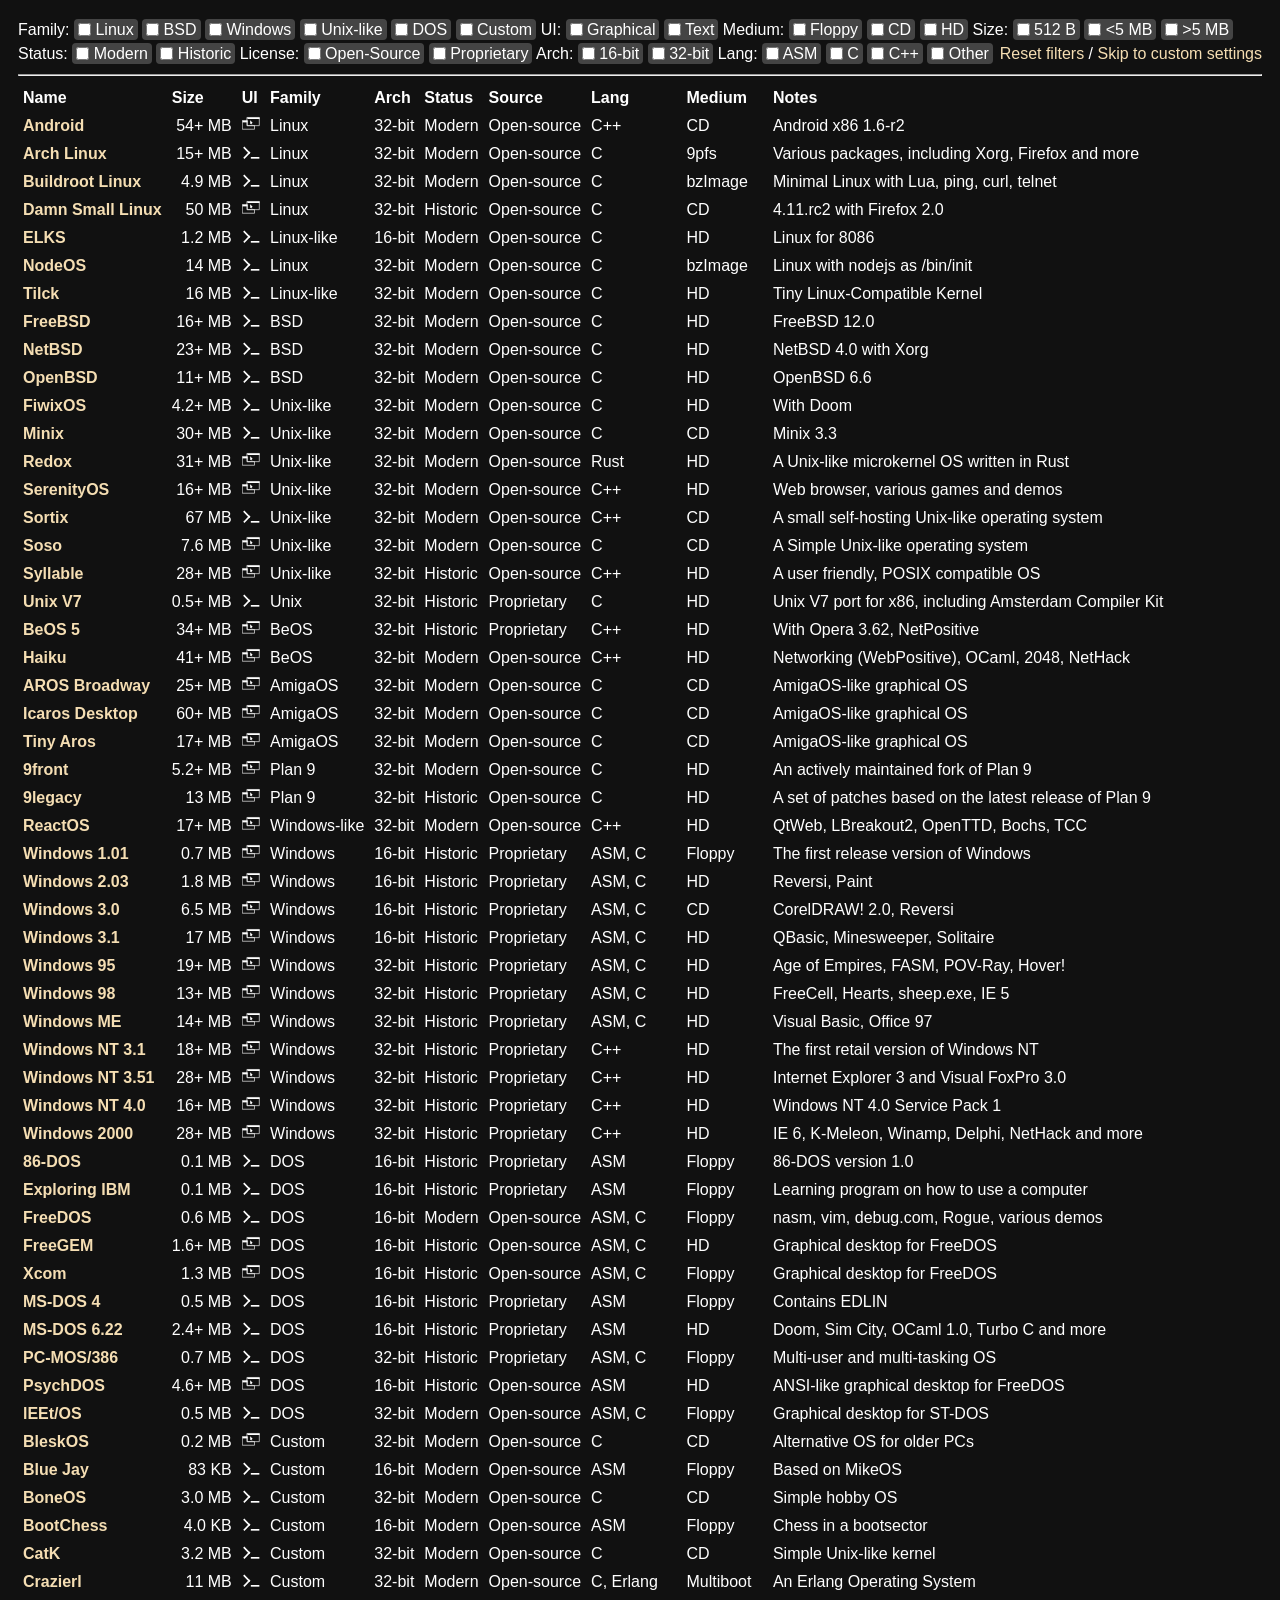
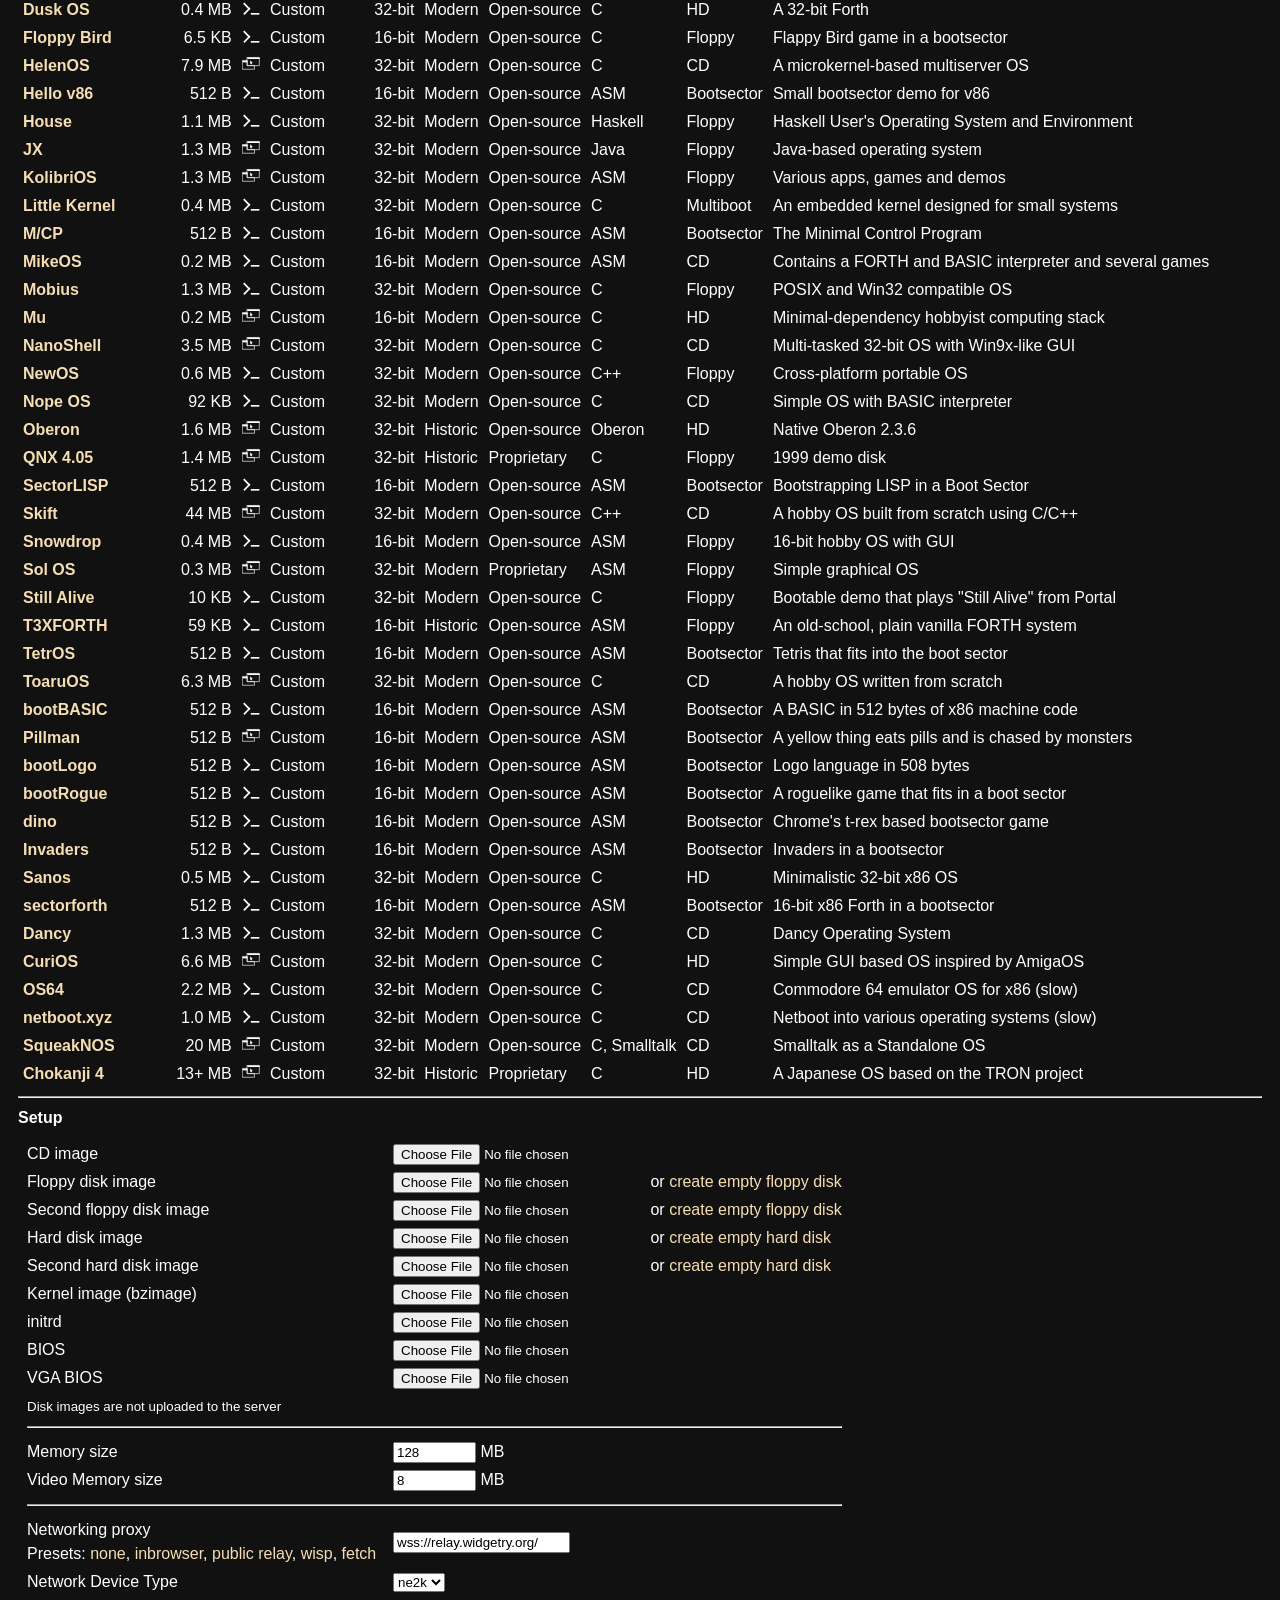
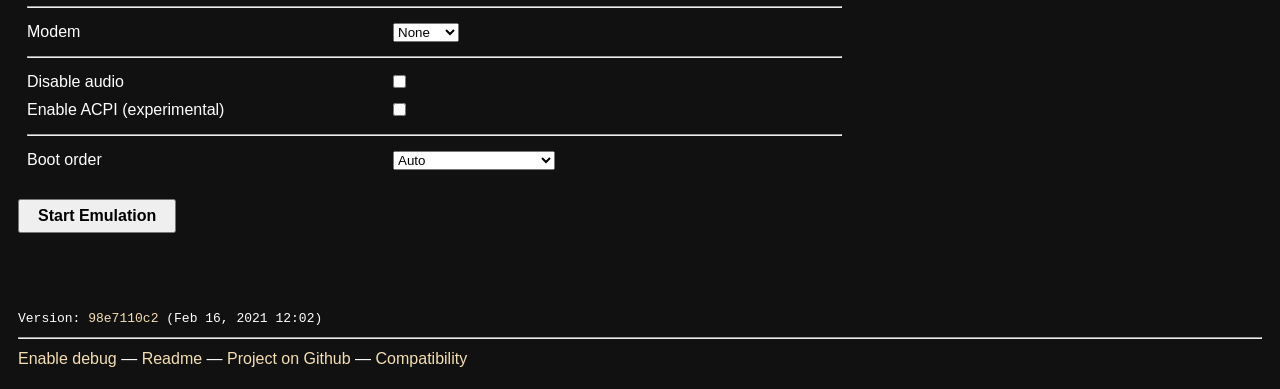
==== index.html @ 5038f03d "Add on-screen extra computer-key bar for touch devices Phone virtual keyboards don't have most of th" ====
<!doctype html>
<meta http-equiv="Content-Type" content="text/html; charset=utf-8">

<title>v86</title>
<meta name="viewport" content="width=device-width,minimum-scale=1.0,maximum-scale=1.0,user-scalable=no,interactive-widget=resizes-content">
<meta name="description" content="Run KolibriOS, Linux or Windows 98 in your browser">

<link rel="manifest" href="manifest.json">
<link rel="apple-touch-icon" href="192.png">

<script src="build/v86_all.js?98e7110c2"></script>
<link rel="stylesheet" href="v86.css">

<div>
    <div id="boot_options">
        <div id="filter">
            Family:
            <label><input id=filter_linux type=checkbox> Linux</label>
            <label><input id=filter_bsd type=checkbox> BSD</label>
            <label title="Microsoft Windows"><input id=filter_windows type=checkbox> Windows</label>
            <label><input id=filter_unix type=checkbox> Unix-like</label>
            <label><input id=filter_dos type=checkbox> DOS</label>
            <label><input id=filter_custom type=checkbox> Custom</label>
            <!--<label><input type=checkbox> Hobby OS</label>-->
            UI:
            <label title="Graphical desktop"><input id=filter_graphical type=checkbox> Graphical</label>
            <label title="Text-based or serial console only"><input id=filter_text type=checkbox> Text</label>
            Medium:
            <label title="Boots from floppy disk"><input id=filter_floppy type=checkbox> Floppy</label>
            <label title="Boots from CD-ROM"><input id=filter_cd type=checkbox> CD</label>
            <label title="Boots from hard disk"><input id=filter_hd type=checkbox> HD</label>
            Size:
            <label title="Fits it bootsector"><input id=filter_bootsector type=checkbox> 512 B</label>
            <label><input id=filter_lt5mb type=checkbox> &lt;5 MB</label>
            <label><input id=filter_gt5mb type=checkbox> &gt;5 MB</label>
            Status:
            <label title="Most recent release is younger than 10 years"><input id=filter_modern type=checkbox> Modern</label>
            <label title="No release in 10 years"><input id=filter_historic type=checkbox> Historic</label>
            License:
            <label><input id=filter_opensource type=checkbox> Open-Source</label>
            <label><input id=filter_proprietary type=checkbox> Proprietary</label>
            Arch:
            <label><input id=filter_16bit type=checkbox> 16-bit</label>
            <label><input id=filter_32bit type=checkbox> 32-bit</label>
            <!--<label><input type=checkbox> Microkernel</label>-->
            <!--<label title="Uses a saved memory dump to skip the boot process"><input type=checkbox> skip boot process</label>-->
            <!--<label title="Supports networking (in v86)"><input type=checkbox> networking</label>
            <label title="Supports audio output (in v86)"><input type=checkbox> audio</label>
            <label title="Supports the serial console (in v86)"><input type=checkbox> serial</label>
            <label title="Supports filesharing using virtio-9p (in v86)"><input type=checkbox> 9pfs</label>-->
            Lang:
            <label title="Written in assembly language"><input id=filter_asm type=checkbox> ASM</label>
            <label title="Written in C"><input id=filter_c type=checkbox> C</label>
            <label title="Written in C++"><input id=filter_cpp type=checkbox> C++</label>
            <label title="Written in other languages"><input id=filter_other_lang type=checkbox> Other</label>
            <!--<label><input type=checkbox> contains: games</label>
            <label><input type=checkbox> contains: demos</label>
            <label><input type=checkbox> contains: compilers</label>
            <label><input type=checkbox> contains: web browsers</label>-->
            <div style="text-align: right; float: right">
                 <a id="reset_filters">Reset filters</a> / <a href="#setup">Skip to custom settings</a>
            </div>
            <br style="clear: both">
        </div>
        <hr>

        <div class="table" id="oses">
            <div class="th">
                <div class="tr">
                    <span>Name</span>
                    <span>Size</span>
                    <span>UI</span>
                    <span>Family</span>
                    <span>Arch</span>
                    <span>Status</span>
                    <span>Source</span>
                    <span>Lang</span>
                    <span>Medium</span>
                    <span>Notes</span>
                </div>
            </div>
<a class="tr" href="?profile=android" id="start_android"><span>Android</span> <span>54+ MB</span> <span><div class=gui_icon></div></span> <span>Linux</span> <span>32-bit</span> <span>Modern</span> <span>Open-source</span> <span>C++</span> <span>CD</span> <span>Android x86 1.6-r2</span></a>
<a class="tr" href="?profile=archlinux" id="start_archlinux"><span>Arch Linux</span> <span>15+ MB</span> <span><div class=tui_icon></div></span> <span>Linux</span> <span>32-bit</span> <span>Modern</span> <span>Open-source</span> <span>C</span> <span>9pfs</span> <span>Various packages, including Xorg, Firefox and more</span></a>
<a class="tr" href="?profile=buildroot" id="start_buildroot"><span>Buildroot Linux</span> <span>4.9 MB</span> <span><div class=tui_icon></div></span> <span>Linux</span> <span>32-bit</span> <span>Modern</span> <span>Open-source</span> <span>C</span> <span>bzImage</span> <span>Minimal Linux with Lua, ping, curl, telnet</span></a>
<a class="tr" href="?profile=dsl" id="start_dsl"><span>Damn Small Linux</span> <span>50 MB</span> <span><div class=gui_icon></div></span> <span>Linux</span> <span>32-bit</span> <span>Historic</span> <span>Open-source</span> <span>C</span> <span>CD</span> <span>4.11.rc2 with Firefox 2.0</span></a>
<a class="tr" href="?profile=elks" id="start_elks"><span>ELKS</span> <span>1.2 MB</span> <span><div class=tui_icon></div></span> <span>Linux-like</span> <span>16-bit</span> <span>Modern</span> <span>Open-source</span> <span>C</span> <span>HD</span> <span>Linux for 8086</span></a>
<a class="tr" href="?profile=nodeos" id="start_nodeos"><span>NodeOS</span> <span>14 MB</span> <span><div class=tui_icon></div></span> <span>Linux</span> <span>32-bit</span> <span>Modern</span> <span>Open-source</span> <span>C</span> <span>bzImage</span> <span>Linux with nodejs as /bin/init</span></a>
<a class="tr" href="?profile=tilck" id="start_tilck"><span>Tilck</span> <span>16 MB</span> <span><div class=tui_icon></div></span> <span>Linux-like</span> <span>32-bit</span> <span>Modern</span> <span>Open-source</span> <span>C</span> <span>HD</span> <span>Tiny Linux-Compatible Kernel</span></a>
<a class="tr" href="?profile=freebsd" id="start_freebsd"><span>FreeBSD</span> <span>16+ MB</span> <span><div class=tui_icon></div></span> <span>BSD</span> <span>32-bit</span> <span>Modern</span> <span>Open-source</span> <span>C</span> <span>HD</span> <span>FreeBSD 12.0</span></a>
<a class="tr" href="?profile=netbsd" id="start_netbsd"><span>NetBSD</span> <span>23+ MB</span> <span><div class=tui_icon></div></span> <span>BSD</span> <span>32-bit</span> <span>Modern</span> <span>Open-source</span> <span>C</span> <span>HD</span> <span>NetBSD 4.0 with Xorg</span></a>
<a class="tr" href="?profile=openbsd" id="start_openbsd"><span>OpenBSD</span> <span>11+ MB</span> <span><div class=tui_icon></div></span> <span>BSD</span> <span>32-bit</span> <span>Modern</span> <span>Open-source</span> <span>C</span> <span>HD</span> <span>OpenBSD 6.6</span></a>
<a class="tr" href="?profile=fiwix" id="start_fiwix"><span>FiwixOS</span> <span>4.2+ MB</span> <span><div class=tui_icon></div></span> <span>Unix-like</span> <span>32-bit</span> <span>Modern</span> <span>Open-source</span> <span>C</span> <span>HD</span> <span>With Doom</span></a>
<a class="tr" href="?profile=minix" id="start_minix"><span>Minix</span> <span>30+ MB</span> <span><div class=tui_icon></div></span> <span>Unix-like</span> <span>32-bit</span> <span>Modern</span> <span>Open-source</span> <span>C</span> <span>CD</span> <span>Minix 3.3</span></a>
<a class="tr" href="?profile=redox" id="start_redox"><span>Redox</span> <span>31+ MB</span> <span><div class=gui_icon></div></span> <span>Unix-like</span> <span>32-bit</span> <span>Modern</span> <span>Open-source</span> <span>Rust</span> <span>HD</span> <span>A Unix-like microkernel OS written in Rust</span></a>
<a class="tr" href="?profile=serenity" id="start_serenity"><span>SerenityOS</span> <span>16+ MB</span> <span><div class=gui_icon></div></span> <span>Unix-like</span> <span>32-bit</span> <span>Modern</span> <span>Open-source</span> <span>C++</span> <span>HD</span> <span>Web browser, various games and demos</span></a>
<a class="tr" href="?profile=sortix" id="start_sortix"><span>Sortix</span> <span>67 MB</span> <span><div class=tui_icon></div></span> <span>Unix-like</span> <span>32-bit</span> <span>Modern</span> <span>Open-source</span> <span>C++</span> <span>CD</span> <span>A small self-hosting Unix-like operating system</span></a>
<a class="tr" href="?profile=soso" id="start_soso"><span>Soso</span> <span>7.6 MB</span> <span><div class=gui_icon></div></span> <span>Unix-like</span> <span>32-bit</span> <span>Modern</span> <span>Open-source</span> <span>C</span> <span>CD</span> <span> A Simple Unix-like operating system</span></a>
<a class="tr" href="?profile=syllable" id="start_syllable"><span>Syllable</span> <span>28+ MB</span> <span><div class=gui_icon></div></span> <span>Unix-like</span> <span>32-bit</span> <span>Historic</span> <span>Open-source</span> <span>C++</span> <span>HD</span> <span>A user friendly, POSIX compatible OS</span></a>
<a class="tr" href="?profile=unix-v7" id="start_unix-v7"><span>Unix V7</span> <span>0.5+ MB</span> <span><div class=tui_icon></div></span> <span>Unix</span> <span>32-bit</span> <span>Historic</span> <span>Proprietary</span> <span>C</span> <span>HD</span> <span>Unix V7 port for x86, including Amsterdam Compiler Kit</span></a>
<a class="tr" href="?profile=beos" id="start_beos"><span>BeOS 5</span> <span>34+ MB</span> <span><div class=gui_icon></div></span> <span>BeOS</span> <span>32-bit</span> <span>Historic</span> <span>Proprietary</span> <span>C++</span> <span>HD</span> <span>With Opera 3.62, NetPositive</span></a>
<a class="tr" href="?profile=haiku" id="start_haiku"><span>Haiku</span> <span>41+ MB</span> <span><div class=gui_icon></div></span> <span>BeOS</span> <span>32-bit</span> <span>Modern</span> <span>Open-source</span> <span>C++</span> <span>HD</span> <span>Networking (WebPositive), OCaml, 2048, NetHack</span></a>
<a class="tr" href="?profile=aros-broadway" id="start_aros-broadway"><span>AROS Broadway</span> <span>25+ MB</span> <span><div class=gui_icon></div></span> <span>AmigaOS</span> <span>32-bit</span> <span>Modern</span> <span>Open-source</span> <span>C</span> <span>CD</span> <span>AmigaOS-like graphical OS</span></a>
<a class="tr" href="?profile=icaros" id="start_icaros"><span>Icaros Desktop</span> <span>60+ MB</span> <span><div class=gui_icon></div></span> <span>AmigaOS</span> <span>32-bit</span> <span>Modern</span> <span>Open-source</span> <span>C</span> <span>CD</span> <span>AmigaOS-like graphical OS</span></a>
<a class="tr" href="?profile=tinyaros" id="start_tinyaros"><span>Tiny Aros</span> <span>17+ MB</span> <span><div class=gui_icon></div></span> <span>AmigaOS</span> <span>32-bit</span> <span>Modern</span> <span>Open-source</span> <span>C</span> <span>CD</span> <span>AmigaOS-like graphical OS</span></a>
<a class="tr" href="?profile=9front" id="start_9front"><span>9front</span> <span>5.2+ MB</span> <span><div class=gui_icon></div></span> <span>Plan 9</span> <span>32-bit</span> <span>Modern</span> <span>Open-source</span> <span>C</span> <span>HD</span> <span>An actively maintained fork of Plan 9</span></a>
<a class="tr" href="?profile=9legacy" id="start_9legacy"><span>9legacy</span> <span>13 MB</span> <span><div class=gui_icon></div></span> <span>Plan 9</span> <span>32-bit</span> <span>Historic</span> <span>Open-source</span> <span>C</span> <span>HD</span> <span>A set of patches based on the latest release of Plan 9</span></a>
<a class="tr" href="?profile=reactos" id="start_reactos"><span>ReactOS</span> <span>17+ MB</span> <span><div class=gui_icon></div></span> <span>Windows-like</span> <span>32-bit</span> <span>Modern</span> <span>Open-source</span> <span>C++</span> <span>HD</span> <span>QtWeb, LBreakout2, OpenTTD, Bochs, TCC</span></a>
<a class="tr" href="?profile=windows1" id="start_windows1"><span>Windows 1.01</span> <span>0.7 MB</span> <span><div class=gui_icon></div></span> <span>Windows</span> <span>16-bit</span> <span>Historic</span> <span>Proprietary</span> <span>ASM, C</span> <span>Floppy</span> <span>The first release version of Windows</span></a>
<a class="tr" href="?profile=windows2" id="start_windows2"><span>Windows 2.03</span> <span>1.8 MB</span> <span><div class=gui_icon></div></span> <span>Windows</span> <span>16-bit</span> <span>Historic</span> <span>Proprietary</span> <span>ASM, C</span> <span>HD</span> <span>Reversi, Paint</span></a>
<a class="tr" href="?profile=windows30" id="start_windows30"><span>Windows 3.0</span> <span>6.5 MB</span> <span><div class=gui_icon></div></span> <span>Windows</span> <span>16-bit</span> <span>Historic</span> <span>Proprietary</span> <span>ASM, C</span> <span>CD</span> <span>CorelDRAW! 2.0, Reversi</span></a>
<a class="tr" href="?profile=windows31" id="start_windows31"><span>Windows 3.1</span> <span>17 MB</span> <span><div class=gui_icon></div></span> <span>Windows</span> <span>16-bit</span> <span>Historic</span> <span>Proprietary</span> <span>ASM, C</span> <span>HD</span> <span>QBasic, Minesweeper, Solitaire</span></a>
<a class="tr" href="?profile=windows95" id="start_windows95"><span>Windows 95</span> <span>19+ MB</span> <span><div class=gui_icon></div></span> <span>Windows</span> <span>32-bit</span> <span>Historic</span> <span>Proprietary</span> <span>ASM, C</span> <span>HD</span> <span>Age of Empires, FASM, POV-Ray, Hover!</span></a>
<a class="tr" href="?profile=windows98" id="start_windows98"><span>Windows 98</span> <span>13+ MB</span> <span><div class=gui_icon></div></span> <span>Windows</span> <span>32-bit</span> <span>Historic</span> <span>Proprietary</span> <span>ASM, C</span> <span>HD</span> <span>FreeCell, Hearts, sheep.exe, IE 5</span></a>
<a class="tr" href="?profile=windows-me" id="start_windows-me"><span>Windows ME</span> <span>14+ MB</span> <span><div class=gui_icon></div></span> <span>Windows</span> <span>32-bit</span> <span>Historic</span> <span>Proprietary</span> <span>ASM, C</span> <span>HD</span> <span>Visual Basic, Office 97</span></a>
<a class="tr" href="?profile=windowsnt3" id="start_windowsnt3"><span>Windows NT 3.1</span> <span>18+ MB</span> <span><div class=gui_icon></div></span> <span>Windows</span> <span>32-bit</span> <span>Historic</span> <span>Proprietary</span> <span>C++</span> <span>HD</span> <span>The first retail version of Windows NT</span></a>
<a class="tr" href="?profile=windowsnt35" id="start_windowsnt35"><span>Windows NT 3.51</span> <span>28+ MB</span> <span><div class=gui_icon></div></span> <span>Windows</span> <span>32-bit</span> <span>Historic</span> <span>Proprietary</span> <span>C++</span> <span>HD</span> <span>Internet Explorer 3 and Visual FoxPro 3.0</span></a>
<a class="tr" href="?profile=windowsnt4" id="start_windowsnt4"><span>Windows NT 4.0</span> <span>16+ MB</span> <span><div class=gui_icon></div></span> <span>Windows</span> <span>32-bit</span> <span>Historic</span> <span>Proprietary</span> <span>C++</span> <span>HD</span> <span>Windows NT 4.0 Service Pack 1</span></a>
<a class="tr" href="?profile=windows2000" id="start_windows2000"><span>Windows 2000</span> <span>28+ MB</span> <span><div class=gui_icon></div></span> <span>Windows</span> <span>32-bit</span> <span>Historic</span> <span>Proprietary</span> <span>C++</span> <span>HD</span> <span>IE 6, K-Meleon, Winamp, Delphi, NetHack and more</span></a>
<a class="tr" href="?profile=86dos" id="start_86dos"><span>86-DOS</span> <span>0.1 MB</span> <span><div class=tui_icon></div></span> <span>DOS</span> <span>16-bit</span> <span>Historic</span> <span>Proprietary</span> <span>ASM</span> <span>Floppy</span> <span>86-DOS version 1.0</span></a>
<a class="tr" href="?profile=ibm-exploring" id="start_ibm-exploring"><span>Exploring IBM</span> <span>0.1 MB</span> <span><div class=tui_icon></div></span> <span>DOS</span> <span>16-bit</span> <span>Historic</span> <span>Proprietary</span> <span>ASM</span> <span>Floppy</span> <span>Learning program on how to use a computer</span></a>
<a class="tr" href="?profile=freedos" id="start_freedos"><span>FreeDOS</span> <span>0.6 MB</span> <span><div class=tui_icon></div></span> <span>DOS</span> <span>16-bit</span> <span>Modern</span> <span>Open-source</span> <span>ASM, C</span> <span>Floppy</span> <span>nasm, vim, debug.com, Rogue, various demos</span></a>
<a class="tr" href="?profile=freegem" id="start_freegem"><span>FreeGEM</span> <span>1.6+ MB</span> <span><div class=gui_icon></div></span> <span>DOS</span> <span>16-bit</span> <span>Historic</span> <span>Open-source</span> <span>ASM, C</span> <span>HD</span> <span>Graphical desktop for FreeDOS</span></a>
<a class="tr" href="?profile=xcom" id="start_xcom"><span>Xcom</span> <span>1.3 MB</span> <span><div class=gui_icon></div></span> <span>DOS</span> <span>16-bit</span> <span>Historic</span> <span>Open-source</span> <span>ASM, C</span> <span>Floppy</span> <span>Graphical desktop for FreeDOS</span></a>
<a class="tr" href="?profile=msdos4" id="start_msdos4"><span>MS-DOS 4</span> <span>0.5 MB</span> <span><div class=tui_icon></div></span> <span>DOS</span> <span>16-bit</span> <span>Historic</span> <span>Proprietary</span> <span>ASM</span> <span>Floppy</span> <span>Contains EDLIN</span></a>
<a class="tr" href="?profile=msdos" id="start_msdos"><span>MS-DOS 6.22</span> <span>2.4+ MB</span> <span><div class=tui_icon></div></span> <span>DOS</span> <span>16-bit</span> <span>Historic</span> <span>Proprietary</span> <span>ASM</span> <span>HD</span> <span>Doom, Sim City, OCaml 1.0, Turbo C and more</span></a>
<a class="tr" href="?profile=pcmos" id="start_pcmos"><span>PC-MOS/386</span> <span>0.7 MB</span> <span><div class=tui_icon></div></span> <span>DOS</span> <span>32-bit</span> <span>Historic</span> <span>Proprietary</span> <span>ASM, C</span> <span>Floppy</span> <span>Multi-user and multi-tasking OS</span></a>
<a class="tr" href="?profile=psychdos" id="start_psychdos"><span>PsychDOS</span> <span>4.6+ MB</span> <span><div class=gui_icon></div></span> <span>DOS</span> <span>16-bit</span> <span>Historic</span> <span>Open-source</span> <span>ASM</span> <span>HD</span> <span>ANSI-like graphical desktop for FreeDOS</span></a>
<a class="tr" href="?profile=leetos" id="start_leetos"><span>lEEt/OS</span> <span>0.5 MB</span> <span><div class=tui_icon></div></span> <span>DOS</span> <span>32-bit</span> <span>Modern</span> <span>Open-source</span> <span>ASM, C</span> <span>Floppy</span> <span>Graphical desktop for ST-DOS</span></a>
<a class="tr" href="?profile=bleskos" id="start_bleskos"><span>BleskOS</span> <span>0.2 MB</span> <span><div class=gui_icon></div></span> <span>Custom</span> <span>32-bit</span> <span>Modern</span> <span>Open-source</span> <span>C</span> <span>CD</span> <span>Alternative OS for older PCs</span></a>
<a class="tr" href="?profile=bluejay" id="start_bluejay"><span>Blue Jay</span> <span>83 KB</span> <span><div class=tui_icon></div></span> <span>Custom</span> <span>16-bit</span> <span>Modern</span> <span>Open-source</span> <span>ASM</span> <span>Floppy</span> <span>Based on MikeOS</span></a>
<a class="tr" href="?profile=boneos" id="start_boneos"><span>BoneOS</span> <span>3.0 MB</span> <span><div class=tui_icon></div></span> <span>Custom</span> <span>32-bit</span> <span>Modern</span> <span>Open-source</span> <span>C</span> <span>CD</span> <span>Simple hobby OS</span></a>
<a class="tr" href="?profile=bootchess" id="start_bootchess"><span>BootChess</span> <span>4.0 KB</span> <span><div class=tui_icon></div></span> <span>Custom</span> <span>16-bit</span> <span>Modern</span> <span>Open-source</span> <span>ASM</span> <span>Floppy</span> <span>Chess in a bootsector</span></a>
<a class="tr" href="?profile=catk" id="start_catk"><span>CatK</span> <span>3.2 MB</span> <span><div class=tui_icon></div></span> <span>Custom</span> <span>32-bit</span> <span>Modern</span> <span>Open-source</span> <span>C</span> <span>CD</span> <span>Simple Unix-like kernel</span></a>
<a class="tr" href="?profile=crazierl" id="start_crazierl"><span>Crazierl</span> <span>11 MB</span> <span><div class=tui_icon></div></span> <span>Custom</span> <span>32-bit</span> <span>Modern</span> <span>Open-source</span> <span>C, Erlang</span> <span>Multiboot</span> <span>An Erlang Operating System</span></a>
<a class="tr" href="?profile=duskos" id="start_duskos"><span>Dusk OS</span> <span>0.4 MB</span> <span><div class=tui_icon></div></span> <span>Custom</span> <span>32-bit</span> <span>Modern</span> <span>Open-source</span> <span>C</span> <span>HD</span> <span>A 32-bit Forth</span></a>
<a class="tr" href="?profile=floppybird" id="start_floppybird"><span>Floppy Bird</span> <span>6.5 KB</span> <span><div class=tui_icon></div></span> <span>Custom</span> <span>16-bit</span> <span>Modern</span> <span>Open-source</span> <span>C</span> <span>Floppy</span> <span>Flappy Bird game in a bootsector</span></a>
<a class="tr" href="?profile=helenos" id="start_helenos"><span>HelenOS</span> <span>7.9 MB</span> <span><div class=gui_icon></div></span> <span>Custom</span> <span>32-bit</span> <span>Modern</span> <span>Open-source</span> <span>C</span> <span>CD</span> <span>A microkernel-based multiserver OS</span></a>
<a class="tr" href="?profile=hello-v86" id="start_hello-v86"><span>Hello v86</span> <span>512 B</span> <span><div class=tui_icon></div></span> <span>Custom</span> <span>16-bit</span> <span>Modern</span> <span>Open-source</span> <span>ASM</span> <span>Bootsector</span> <span>Small bootsector demo for v86</span></a>
<a class="tr" href="?profile=house" id="start_house"><span>House</span> <span>1.1 MB</span> <span><div class=tui_icon></div></span> <span>Custom</span> <span>32-bit</span> <span>Modern</span> <span>Open-source</span> <span>Haskell</span> <span>Floppy</span> <span>Haskell User's Operating System and Environment</span></a>
<a class="tr" href="?profile=jx" id="start_jx"><span>JX</span> <span>1.3 MB</span> <span><div class=gui_icon></div></span> <span>Custom</span> <span>32-bit</span> <span>Modern</span> <span>Open-source</span> <span>Java</span> <span>Floppy</span> <span>Java-based operating system</span></a>
<a class="tr" href="?profile=kolibrios" id="start_kolibrios"><span>KolibriOS</span> <span>1.3 MB</span> <span><div class=gui_icon></div></span> <span>Custom</span> <span>32-bit</span> <span>Modern</span> <span>Open-source</span> <span>ASM</span> <span>Floppy</span> <span>Various apps, games and demos</span></a>
<a class="tr" href="?profile=littlekernel" id="start_littlekernel"><span>Little Kernel</span> <span>0.4 MB</span> <span><div class=tui_icon></div></span> <span>Custom</span> <span>32-bit</span> <span>Modern</span> <span>Open-source</span> <span>C</span> <span>Multiboot</span> <span>An embedded kernel designed for small systems</span></a>
<a class="tr" href="?profile=mcp" id="start_mcp"><span>M/CP</span> <span>512 B</span> <span><div class=tui_icon></div></span> <span>Custom</span> <span>16-bit</span> <span>Modern</span> <span>Open-source</span> <span>ASM</span> <span>Bootsector</span> <span>The Minimal Control Program</span></a>
<a class="tr" href="?profile=mikeos" id="start_mikeos"><span>MikeOS</span> <span>0.2 MB</span> <span><div class=tui_icon></div></span> <span>Custom</span> <span>16-bit</span> <span>Modern</span> <span>Open-source</span> <span>ASM</span> <span>CD</span> <span>Contains a FORTH and BASIC interpreter and several games</span></a>
<a class="tr" href="?profile=mobius" id="start_mobius"><span>Mobius</span> <span>1.3 MB</span> <span><div class=tui_icon></div></span> <span>Custom</span> <span>32-bit</span> <span>Modern</span> <span>Open-source</span> <span>C</span> <span>Floppy</span> <span>POSIX and Win32 compatible OS</span></a>
<a class="tr" href="?profile=mu" id="start_mu"><span>Mu</span> <span>0.2 MB</span> <span><div class=gui_icon></div></span> <span>Custom</span> <span>16-bit</span> <span>Modern</span> <span>Open-source</span> <span>C</span> <span>HD</span> <span>Minimal-dependency hobbyist computing stack</span></a>
<a class="tr" href="?profile=nanoshell" id="start_nanoshell"><span>NanoShell</span> <span>3.5 MB</span> <span><div class=gui_icon></div></span> <span>Custom</span> <span>32-bit</span> <span>Modern</span> <span>Open-source</span> <span>C</span> <span>CD</span> <span>Multi-tasked 32-bit OS with Win9x-like GUI</span></a>
<a class="tr" href="?profile=newos" id="start_newos"><span>NewOS</span> <span>0.6 MB</span> <span><div class=tui_icon></div></span> <span>Custom</span> <span>32-bit</span> <span>Modern</span> <span>Open-source</span> <span>C++</span> <span>Floppy</span> <span>Cross-platform portable OS</span></a>
<a class="tr" href="?profile=nopeos" id="start_nopeos"><span>Nope OS</span> <span>92 KB</span> <span><div class=tui_icon></div></span> <span>Custom</span> <span>32-bit</span> <span>Modern</span> <span>Open-source</span> <span>C</span> <span>CD</span> <span>Simple OS with BASIC interpreter</span></a>
<a class="tr" href="?profile=oberon" id="start_oberon"><span>Oberon</span> <span>1.6 MB</span> <span><div class=gui_icon></div></span> <span>Custom</span> <span>32-bit</span> <span>Historic</span> <span>Open-source</span> <span>Oberon</span> <span>HD</span> <span>Native Oberon 2.3.6</span></a>
<a class="tr" href="?profile=qnx" id="start_qnx"><span>QNX 4.05</span> <span>1.4 MB</span> <span><div class=gui_icon></div></span> <span>Custom</span> <span>32-bit</span> <span>Historic</span> <span>Proprietary</span> <span>C</span> <span>Floppy</span> <span>1999 demo disk</span></a>
<a class="tr" href="?profile=sectorlisp" id="start_sectorlisp"><span>SectorLISP</span> <span>512 B</span> <span><div class=tui_icon></div></span> <span>Custom</span> <span>16-bit</span> <span>Modern</span> <span>Open-source</span> <span>ASM</span> <span>Bootsector</span> <span>Bootstrapping LISP in a Boot Sector</span></a>
<a class="tr" href="?profile=skift" id="start_skift"><span>Skift</span> <span>44 MB</span> <span><div class=gui_icon></div></span> <span>Custom</span> <span>32-bit</span> <span>Modern</span> <span>Open-source</span> <span>C++</span> <span>CD</span> <span>A hobby OS built from scratch using C/C++</span></a>
<a class="tr" href="?profile=snowdrop" id="start_snowdrop"><span>Snowdrop</span> <span>0.4 MB</span> <span><div class=tui_icon></div></span> <span>Custom</span> <span>16-bit</span> <span>Modern</span> <span>Open-source</span> <span>ASM</span> <span>Floppy</span> <span>16-bit hobby OS with GUI</span></a>
<a class="tr" href="?profile=solos" id="start_solos"><span>Sol OS</span> <span>0.3 MB</span> <span><div class=gui_icon></div></span> <span>Custom</span> <span>32-bit</span> <span>Modern</span> <span>Proprietary</span> <span>ASM</span> <span>Floppy</span> <span>Simple graphical OS</span></a>
<a class="tr" href="?profile=stillalive" id="start_stillalive"><span>Still Alive</span> <span>10 KB</span> <span><div class=tui_icon></div></span> <span>Custom</span> <span>32-bit</span> <span>Modern</span> <span>Open-source</span> <span>C</span> <span>Floppy</span> <span>Bootable demo that plays "Still Alive" from Portal</span></a>
<a class="tr" href="?profile=t3xforth" id="start_t3xforth"><span>T3XFORTH</span> <span>59 KB</span> <span><div class=tui_icon></div></span> <span>Custom</span> <span>16-bit</span> <span>Historic</span> <span>Open-source</span> <span>ASM</span> <span>Floppy</span> <span>An old-school, plain vanilla FORTH system</span></a>
<a class="tr" href="?profile=tetros" id="start_tetros"><span>TetrOS</span> <span>512 B</span> <span><div class=tui_icon></div></span> <span>Custom</span> <span>16-bit</span> <span>Modern</span> <span>Open-source</span> <span>ASM</span> <span>Bootsector</span> <span>Tetris that fits into the boot sector</span></a>
<a class="tr" href="?profile=toaruos" id="start_toaruos"><span>ToaruOS</span> <span>6.3 MB</span> <span><div class=gui_icon></div></span> <span>Custom</span> <span>32-bit</span> <span>Modern</span> <span>Open-source</span> <span>C</span> <span>CD</span> <span>A hobby OS written from scratch</span></a>
<a class="tr" href="?profile=bootbasic" id="start_bootbasic"><span>bootBASIC</span> <span>512 B</span> <span><div class=tui_icon></div></span> <span>Custom</span> <span>16-bit</span> <span>Modern</span> <span>Open-source</span> <span>ASM</span> <span>Bootsector</span> <span>A BASIC in 512 bytes of x86 machine code</span></a>
<a class="tr" href="?profile=pillman" id="start_pillman"><span>Pillman</span> <span>512 B</span> <span><div class=gui_icon></div></span> <span>Custom</span> <span>16-bit</span> <span>Modern</span> <span>Open-source</span> <span>ASM</span> <span>Bootsector</span> <span>A yellow thing eats pills and is chased by monsters</span></a>
<a class="tr" href="?profile=bootlogo" id="start_bootlogo"><span>bootLogo</span> <span>512 B</span> <span><div class=tui_icon></div></span> <span>Custom</span> <span>16-bit</span> <span>Modern</span> <span>Open-source</span> <span>ASM</span> <span>Bootsector</span> <span>Logo language in 508 bytes</span></a>
<a class="tr" href="?profile=bootrogue" id="start_bootrogue"><span>bootRogue</span> <span>512 B</span> <span><div class=tui_icon></div></span> <span>Custom</span> <span>16-bit</span> <span>Modern</span> <span>Open-source</span> <span>ASM</span> <span>Bootsector</span> <span>A roguelike game that fits in a boot sector</span></a>
<a class="tr" href="?profile=dino" id="start_dino"><span>dino</span> <span>512 B</span> <span><div class=tui_icon></div></span> <span>Custom</span> <span>16-bit</span> <span>Modern</span> <span>Open-source</span> <span>ASM</span> <span>Bootsector</span> <span>Chrome's t-rex based bootsector game</span></a>
<a class="tr" href="?profile=invaders" id="start_invaders"><span>Invaders</span> <span>512 B</span> <span><div class=tui_icon></div></span> <span>Custom</span> <span>16-bit</span> <span>Modern</span> <span>Open-source</span> <span>ASM</span> <span>Bootsector</span> <span>Invaders in a bootsector</span></a>
<a class="tr" href="?profile=sanos" id="start_sanos"><span>Sanos</span> <span>0.5 MB</span> <span><div class=tui_icon></div></span> <span>Custom</span> <span>32-bit</span> <span>Modern</span> <span>Open-source</span> <span>C</span> <span>HD</span> <span>Minimalistic 32-bit x86 OS</span></a>
<a class="tr" href="?profile=sectorforth" id="start_sectorforth"><span>sectorforth</span> <span>512 B</span> <span><div class=tui_icon></div></span> <span>Custom</span> <span>16-bit</span> <span>Modern</span> <span>Open-source</span> <span>ASM</span> <span>Bootsector</span> <span>16-bit x86 Forth in a bootsector</span></a>
<a class="tr" href="?profile=dancy" id="start_dancy"><span>Dancy</span> <span>1.3 MB</span> <span><div class=tui_icon></div></span> <span>Custom</span> <span>32-bit</span> <span>Modern</span> <span>Open-source</span> <span>C</span> <span>CD</span> <span>Dancy Operating System</span></a>
<a class="tr" href="?profile=curios" id="start_curios"><span>CuriOS</span> <span>6.6 MB</span> <span><div class=gui_icon></div></span> <span>Custom</span> <span>32-bit</span> <span>Modern</span> <span>Open-source</span> <span>C</span> <span>HD</span> <span>Simple GUI based OS inspired by AmigaOS</span></a>
<a class="tr" href="?profile=os64" id="start_os64"><span>OS64</span> <span>2.2 MB</span> <span><div class=tui_icon></div></span> <span>Custom</span> <span>32-bit</span> <span>Modern</span> <span>Open-source</span> <span>C</span> <span>CD</span> <span>Commodore 64 emulator OS for x86 (slow)</span></a>
<a class="tr" href="?profile=netboot.xyz" id="start_netboot.xyz"><span>netboot.xyz</span> <span>1.0 MB</span> <span><div class=tui_icon></div></span> <span>Custom</span> <span>32-bit</span> <span>Modern</span> <span>Open-source</span> <span>C</span> <span>CD</span> <span>Netboot into various operating systems (slow)</span></a>
<a class="tr" href="?profile=squeaknos" id="start_squeaknos"><span>SqueakNOS</span> <span>20 MB</span> <span><div class=gui_icon></div></span> <span>Custom</span> <span>32-bit</span> <span>Modern</span> <span>Open-source</span> <span>C, Smalltalk</span> <span>CD</span> <span>Smalltalk as a Standalone OS</span></a>
<a class="tr" href="?profile=chokanji4" id="start_chokanji4"><span>Chokanji 4</span> <span>13+ MB</span> <span><div class=gui_icon></div></span> <span>Custom</span> <span>32-bit</span> <span>Historic</span> <span>Proprietary</span> <span>C</span> <span>HD</span> <span>A Japanese OS based on the TRON project</span></a>
        </div>

        <hr>
        <h4 id="setup">Setup</h4>
        <table>
            <tr>
                <td width="350"><label for="cdrom_image">CD image</label></td>
                <td>
                    <input type="file" id="cdrom_image">
                </td>
            </tr>

            <tr>
                <td><label for="floppy_image">Floppy disk image</label></td>
                <td><input type="file" id="fda_image"> or <a id="fda_toggle_empty_disk">create empty floppy disk</a><br></td>
            </tr>

            <tr>
                <td><label for="floppy_image">Second floppy disk image</label></td>
                <td><input type="file" id="fdb_image"> or <a id="fdb_toggle_empty_disk">create empty floppy disk</a><br></td>
            </tr>

            <tr>
                <td><label for="hda_image">Hard disk image</label></td>
                <td><input type="file" id="hda_image"> or <a id="hda_toggle_empty_disk">create empty hard disk</a><br></td>
            </tr>

            <tr>
                <td><label for="hdb_image">Second hard disk image</label></td>
                <td><input type="file" id="hdb_image"> or <a id="hdb_toggle_empty_disk">create empty hard disk</a><br></td>
            </tr>

            <!--
            <tr>
                <td><label for="multiboot_image">Multiboot kernel image (experimental)</td>
                <td><input type="file" id="multiboot_image"><br></td>
            </tr>
            -->

            <tr>
                <td><label for="bzimage">Kernel image (bzimage)</label></td>
                <td><input type="file" id="bzimage"><br></td>
            </tr>
            <tr>
                <td><label for="initrd">initrd</label></td>
                <td><input type="file" id="initrd"><br></td>
            </tr>

            <tr>
                <td><label for="bios">BIOS</label></td>
                <td><input type="file" id="bios"><br></td>
            </tr>

            <tr>
                <td><label for="vga_bios">VGA BIOS</label></td>
                <td><input type="file" id="vga_bios"><br></td>
            </tr>

            <tr>
                <td colspan="2"><small>Disk images are not uploaded to the server</small><hr></td>
            </tr>

            <tr>
                <td><label for="memory_size">Memory size</label></td>
                <td>
                    <input id="memory_size" type="number" value="128" min="16" max="2048" step="16"> MB<br>
                </td>
            </tr>

            <tr>
                <td><label for="vga_memory_size">Video Memory size</label></td>
                <td>
                    <input id="vga_memory_size" type="number" value="8" min="1" max="128" step="1"> MB<br>
                </td>
            </tr>

            <tr>
                <td colspan="2"><hr></td>
            </tr>

            <tr>
                <td><label for="relay_url">Networking proxy</label><br>
                    Presets: <a id="network_none">none</a>, <a id="network_inbrowser">inbrowser</a>, <a id="network_relay">public relay</a>, <a id="network_wisp">wisp</a>, <a id="network_fetch">fetch</a></td>
                <td>
                    <input id="relay_url" type="text" value="wss://relay.widgetry.org/">
                </td>
            </tr>

            <tr>
                <td><label for="net_device_type">Network Device Type</label></td>
                <td>
                    <select id="net_device_type">
                        <option value="ne2k">ne2k</option>
                        <option value="virtio">virtio</option>
                        <option value="none">none</option>
                    </select>
                 </td>
            </tr>

            <tr id="mtu_ui" style="display: none">
                <td><label for="mtu">Network MTU</label></td>
                <td>
                    <input id="mtu" type="number" value="1500" min="68" max="65535" step="1"> B<br>
                 </td>
            </tr>

            <tr>
                <td colspan="2"><hr></td>
            </tr>

            <tr>
                <td><label for="modem">Modem</label></td>
                <td>
                    <select id="modem">
                        <option value="none">None</option>
                        <option value="1">UART1</option>
                        <option value="2">UART2</option>
                        <option value="3">UART3</option>
                    </select>
                 </td>
            </tr>

            <tr>
                <td colspan="2"><hr></td>
            </tr>

            <tr>
                <td><label for="disable_audio">Disable audio</label></td>
                <td>
                    <input id="disable_audio" type="checkbox"><br>
                </td>
            </tr>

            <tr>
                <td><label for="acpi">Enable ACPI (experimental)</label></td>
                <td>
                    <input id="acpi" type="checkbox"><br>
                </td>
            </tr>

            <tr>
                <td colspan="2"><hr></td>
            </tr>

            <tr>
                <td><label for="boot_order">Boot order</label></td>
                <td>
                    <select id="boot_order">
                        <option value="0">Auto</option>
                        <option value="213">CD / Floppy / Hard Disk</option>
                        <option value="123">CD / Hard Disk / Floppy</option>
                        <option value="231">Floppy / CD / Hard Disk</option>
                        <option value="321">Floppy / Hard Disk / CD</option>
                        <option value="312">Hard Disk / Floppy / CD</option>
                        <option value="132">Hard Disk / CD / Floppy</option>
                    </select>
                 </td>
            </tr>
        </table>

        <br>
        <button id="start_emulation">Start Emulation</button>
    </div>

    <div id="runtime_options" style="display: none">
        <button id="run">Pause</button>
        <button id="reset">Reset</button>
        <button id="exit">Exit</button>
        <button id="ctrlaltdel">Send Ctrl-Alt-Del</button>
        <button id="alttab">Send Alt-Tab</button>
        <button id="get_fda_image">Get floppy image</button>
        <button id="get_fdb_image">Get second floppy image</button>
        <button id="get_hda_image">Get hard disk image</button>
        <button id="get_hdb_image">Get second hard disk image</button>
        <button id="get_cdrom_image">Get CD-ROM image</button>
        <button id="change_fda_image">Insert floppy image</button>
        <button id="change_fdb_image">Insert second floppy image</button>
        <button id="change_cdrom_image" title="Either a single .iso file or multiple files of any type">Insert CD image</button>
        <button id="save_state">Save State</button>
        <button id="load_state">Load State</button>
        <button id="memory_dump">Memory Dump</button>
        <button id="capture_network_traffic" title="In wireshark: file -> import from hex -> tick direction indication, timestamp %s.%f">Capture network traffic</button>
        <button id="toggle_mouse">Disable mouse</button>
        <button id="lock_mouse">Lock mouse</button>
        <button id="fullscreen">Go fullscreen</button>
        <button id="take_screenshot">Take screenshot</button>
        <button id="mute">Mute</button>
        <button id="toggle_theatre">Enable theatre mode</button>
        <button style="display: none" id="toggle_zoom_to_fit">Enable zoom to fit</button>

        <label>
            Scale:
            <input type="number" min="0.25" step="0.25" value="1.0" id="scale" style="width: 50px">
        </label>
    </div>
    <pre style="display: none" id="loading"></pre>
</div>

<div id="screen_container" style="display: none">
    <div id="screen"></div>
    <canvas id="vga"></canvas>
    <div id="extra_keys" class="extra_keys" role="toolbar" aria-label="Extra keyboard keys"></div>
    <div style="position: absolute; top: 0; z-index: 10">
        <textarea class="phone_keyboard"></textarea>
    </div>
</div>


<div id="runtime_infos" style="display: none">
    Running: <span id="running_time">0s</span> <br>
    Speed: <span id="speed">0</span> mIPS<br>
    Avg speed: <span id="avg_speed">0</span> mIPS<br>
    <br>
    <div id="info_storage" style="display: none">
        <b>IDE device<span id="ide_type"></span></b><br>
        Sectors read: <span id="info_storage_sectors_read">0</span><br>
        Bytes read: <span id="info_storage_bytes_read">0</span><br>
        Sectors written: <span id="info_storage_sectors_written">0</span><br>
        Bytes written: <span id="info_storage_bytes_written">0</span><br>
        Status: <span id="info_storage_status"></span><br>
        <br>
    </div>
    <div id="info_filesystem" style="display: none">
        <b>9p Filesystem</b><br>
        Bytes read: <span id="info_filesystem_bytes_read">0</span><br>
        Bytes written: <span id="info_filesystem_bytes_written">0</span><br>
        <div style="white-space: nowrap; overflow-x: hidden">Last file: <span id="info_filesystem_last_file"></span></div>
        Status: <span id="info_filesystem_status"></span><br>
        <br>
    </div>
    <div id="info_network" style="display: none">
        <b>Network</b><br>
        Bytes received: <span id="info_network_bytes_received">0</span><br>
        Bytes transmitted: <span id="info_network_bytes_transmitted">0</span><br>
        <br>
    </div>
    <b>VGA</b><br>
    Mode: <span id="info_vga_mode"></span><br>
    Resolution: <span id="info_res">-</span><br>
    <br>
    Mouse: <span id="info_mouse_enabled">No</span><br>

    <div id="description" style="display: none"><br></div>
</div>

<div id="filesystem_panel" style="display: none">
    <label>
        Send files to emulator<br>
        <input type="file" id="filesystem_send_file" multiple>
    </label>
    <br><br>
    <label>
        Get file from emulator<br>
        <input type="text" id="filesystem_get_file" placeholder="Absolute path">
    </label>
</div>

<br style="clear: both"><br>

<div id="terminal"></div>

<button id="toggle_ui" style="display: none">Hide UI</button>
<div id="theatre_background" style="display: none"></div>

<br style="clear: both">
<code>Version: <a id="version" href="https://github.com/copy/v86/commits/98e7110c2">98e7110c2</a> (Feb 16, 2021 12:02)</code>

<hr>
<a href="debug.html">Enable debug</a>
&mdash;
<a href="https://github.com/copy/v86/blob/master/Readme.md">Readme</a>
&mdash;
<a href="https://github.com/copy/v86">Project on Github</a>
&mdash;
<a href="https://github.com/copy/v86#compatibility">Compatibility</a>
---- v86.css ----
#log, #runtime_infos, #serial, #filesystem_panel, #debug_panel {
    font-family: DejaVu Sans Mono, monospace;
    font-size: 13px;
    border: 1px solid #333;
    background-color: #000;
    padding: 4px;
    color: #fff;
}
#screen_container:fullscreen {
    display: flex !important;
    flex-direction: column;
    align-items: center;
    justify-content: center;
}
#screen_container:fullscreen #vga {
    width: auto !important;
    height: calc(100% - 56px) !important;
}
#runtime_infos, #filesystem_panel {
    float: left;
    width: 250px;
    margin-bottom: 7px;
    margin-right: 7px;
    padding-bottom: 7px;
}
#log {
    height: 100px;
    width: 550px;
}
#debug_panel {
    white-space: pre;
    float: left;
}
#serial {
    margin: 0;
}
#serial:focus {
    outline: 1px solid rgb(229, 151, 0);
}
#screen {
    white-space: pre;
    position: relative;
    font-family: Liberation Mono, DejaVu Sans Mono, Courier New, monospace;
    font-weight: bold;
    font-size: 15px;
    line-height: normal;
}
#screen, #vga {
    -webkit-transform-origin: top left;
    -moz-transform-origin: top left;
    transform-origin: top left;
}
#vga {
    background-color: #000;
    touch-action: none;
}
#runtime_options {
    padding-bottom: 1.5em;
}
body {
    background-color: #111;
    color: #fff;
    line-height: 1.5;
    padding: 10px;
    font-family: sans-serif;
}
a {
    color: wheat;
    text-decoration: none;
    cursor: pointer;
}
.phone_keyboard {
    width: 0;
    height: 0;
    resize: none;
    position: absolute;
    opacity: 0;
    left: -9999em;
    top: 0;
    z-index: -10;
    white-space: nowrap;
    overflow: hidden;
}
.extra_keys {
    display: flex;
    align-items: stretch;
    gap: 4px;
    width: 100%;
    max-width: 100%;
    margin-top: 6px;
    padding: 4px 2px 2px;
    overflow-x: auto;
    overflow-y: hidden;
    -webkit-overflow-scrolling: touch;
    touch-action: pan-x pan-y;
    user-select: none;
    -webkit-user-select: none;
    -webkit-touch-callout: none;
    box-sizing: border-box;
    scrollbar-width: thin;
}
.extra_keys::-webkit-scrollbar {
    height: 6px;
}
.extra_keys::-webkit-scrollbar-thumb {
    background: #444;
    border-radius: 3px;
}
.extra_keys button {
    flex: 0 0 auto;
    min-width: 40px;
    height: 40px;
    padding: 0 10px;
    font-family: DejaVu Sans Mono, monospace;
    font-size: 13px;
    line-height: 1;
    color: #eee;
    background: #26282c;
    border: 1px solid #484a4f;
    border-bottom-width: 3px;
    border-radius: 6px;
    cursor: pointer;
    touch-action: manipulation;
    white-space: nowrap;
}
.extra_keys button:hover {
    background: #2f3136;
}
.extra_keys button.pressed, .extra_keys button:active {
    background: #3a3d44;
    border-bottom-width: 1px;
    transform: translateY(2px);
}
.extra_keys_modifier.armed {
    background: #b45309;
    border-color: #d97706;
    color: #fff;
}
.extra_keys_separator {
    flex: 0 0 auto;
    width: 1px;
    margin: 4px 3px;
    background: #484a4f;
}
h4 {
    margin: 0 0 9px 0;
}
#start_emulation {
    padding: 6px 18px;
    font-size: 16px;
    font-weight: bold;
}
#setup_error {
    color: red;
    font-weight: bold;
    background-color: #222;
    padding: 8px 18px;
}
#config_link {
    font-weight: bold;
    background-color: #222;
    padding: 8px 18px;
}
#screen_container {
    float: left;
    margin-right: 10px;
    margin-bottom: 10px;
    outline: 1px solid #555;
}
#boot_options td, #boot_options th {
    padding: 1px 7px;
}

#oses a {
    color: #fff;
}
#oses a span:nth-child(1) {
    font-weight: bold;
    color: wheat;
}
#oses .th {
    font-weight: bold;
}
#oses a.tr:hover {
    background-color: #311;
}
#oses a span:nth-child(2) {
    text-align: right;
}

.table { display: table }
.th { display: table-header-group }
.tr { display: table-row }
.tr > span { display: table-cell; padding: 2px 5px; white-space: nowrap }
#oses span:nth-child(10) { white-space: normal }

/* This is the best I managed to do with my little css experience.
   If you can do better, please send a PR. */
@media (max-width: 1250px) {
    #oses span:nth-child(9), #oses span:nth-child(9) {
        display: none;
    }
}
@media (max-width: 1150px) {
    #oses span:nth-child(8), #oses span:nth-child(7), #oses span:nth-child(8), #oses span:nth-child(7) {
        display: none;
    }
}
@media (max-width: 1050px) {
    #oses span:nth-child(5), #oses span:nth-child(6), #oses span:nth-child(5), #oses span:nth-child(6) {
        display: none;
    }
}
@media (max-width: 850px) {
    #oses span:nth-child(4), #oses span:nth-child(4) {
        display: none;
    }
}
@media (max-width: 750px) {
    #oses .th span:nth-child(10) {
        display: none;
    }
    #oses span:nth-child(1), #oses span:nth-child(2), #oses span:nth-child(3), #oses span:nth-child(3) div {
        display: inline;
    }
    #oses span:nth-child(2), #oses span:nth-child(3) {
        font-size: smaller;
    }
    #oses span:nth-child(10) {
        display: block;
        padding-bottom: 10px;
    }
}

label {
    user-select: none;
    white-space: nowrap;
}
input[type=checkbox] {
    vertical-align: middle;
    position: relative;
    bottom: 1px;
    margin: 0;
}
input[type=number] {
    width: 75px;
}
#filter label {
    background-color: #444;
    padding: 2px 4px;
    border-radius: 4px;
}

#terminal {
    max-width: 1024px;
}
.blink {
    animation: blink 0.6s step-start infinite;
}
@keyframes blink {
    50% {
        color: transparent;
    }
}
.blinking-cursor {
    animation: blinking-cursor 0.6s step-start infinite;
}
@keyframes blinking-cursor {
    50% {
        background-color: transparent;
    }
}

.gui_icon {
	height: 1em;
	content: url('data:image/svg+xml,<svg xmlns="http://www.w3.org/2000/svg" viewBox="0 0 56 50"><path d="M65.6 102.7h15.3v5.1H65.6z" style="fill:white;fill-opacity:1;stroke:none" transform="translate(-64.1 -84.7)"/><path d="M80.9 92.4H118V118H81ZM65 103.6v25.6h38V118H80.8v-14.4z" style="fill:none;stroke:white;stroke-width:2;stroke-linecap:square" transform="translate(-64.1 -84.7)"/><path d="M80.9 92.4h37.9v5.1H80.9zm8.7 21.1v-12.3l7.6 7.6-2.7 1.5 1.9 3.2-1.8 1-2-3.4z" style="fill:white;fill-opacity:1;stroke:none" transform="translate(-64.1 -84.7)"/></svg>');
}
.tui_icon {
	height: 1em;
	content: url('data:image/svg+xml,<svg xmlns="http://www.w3.org/2000/svg" viewBox="0 0 55 48"><g style="fill:white"><path d="M91 127h26v5H91z" transform="translate(-64 -85)"/><path d="M118 17h26v5h-26z" transform="rotate(45 70 -120)"/><path d="M-43 139h26v5h-26z" transform="rotate(-45 -134 35)"/></g></svg>');
}

.theatre_screen_container {
    position: fixed;
    transform: translate(-50%, -50%);
    top: 50dvh;
    left: 50vw;
    z-index: 2;
    outline: none !important;
    margin: 0 !important;
    float: none;
}
.theatre_runtime_options {
    position: fixed;
    width: 100vw;
    top: 0;
    left: 0;
    padding: 5px !important;
    z-index: 3;
    background-color: black;
    border-bottom: 2px solid #333;
    transform: translate(0%, -50%);
}
.theatre_runtime_options:hover {
    transform: translate(0%, 0%);
}
.theatre_runtime_infos {
    position: fixed;
    bottom: 0;
    z-index: 4;
    margin: 0 !important;
    transform: translate(-10px, calc(100% - 65px));
    opacity: 40%;
}
.theatre_runtime_infos:hover {
    transform: translate(-10px, -5px);
}
.theatre_filesystem_panel {
    position: fixed;
    bottom: 0;
    z-index: 4;
    margin: 0 !important;
    transform: translate(0%, 75%);
    left: 280px;
}
.theatre_filesystem_panel:hover {
    transform: translate(0%, -5px);
}
#theatre_background {
    position: fixed;
    width: 100vw;
    height: 100dvh;
    top: 0;
    left: 0;
    background-color: black;
    display: none;
    z-index: 1;
}
#toggle_ui {
    display: none;
    position: fixed;
    bottom: 0;
    right: 0;
    z-index: 5;
}
.theatre_filesystem_panel, .theatre_filesystem_panel {
    opacity: 40%;
}
#toggle_ui, .theatre_runtime_options {
    opacity: 25%;
}
#toggle_ui,
.theatre_runtime_options,
.theatre_runtime_infos,
.theatre_filesystem_panel {
    transition: 0.25s;
}
#toggle_ui:hover,
.theatre_runtime_options:hover,
.theatre_runtime_infos:hover,
.theatre_filesystem_panel:hover {
    opacity: 100%;
}

/* the code below was copied from xterm.css */

.xterm {
    cursor: text;
    position: relative;
    user-select: none;
    -ms-user-select: none;
    -webkit-user-select: none;
}

.xterm.focus,
.xterm:focus {
    outline: none;
}

.xterm .xterm-helpers {
    position: absolute;
    top: 0;
    /**
     * The z-index of the helpers must be higher than the canvases in order for
     * IMEs to appear on top.
     */
    z-index: 5;
}

.xterm .xterm-helper-textarea {
    padding: 0;
    border: 0;
    margin: 0;
    /* Move textarea out of the screen to the far left, so that the cursor is not visible */
    position: absolute;
    opacity: 0;
    left: -9999em;
    top: 0;
    width: 0;
    height: 0;
    z-index: -5;
    /** Prevent wrapping so the IME appears against the textarea at the correct position */
    white-space: nowrap;
    overflow: hidden;
    resize: none;
}

.xterm .composition-view {
    /* TODO: Composition position got messed up somewhere */
    background: #000;
    color: #FFF;
    display: none;
    position: absolute;
    white-space: nowrap;
    z-index: 1;
}

.xterm .composition-view.active {
    display: block;
}

.xterm .xterm-viewport {
    /* On OS X this is required in order for the scroll bar to appear fully opaque */
    background-color: #000;
    overflow-y: scroll;
    cursor: default;
    position: absolute;
    right: 0;
    left: 0;
    top: 0;
    bottom: 0;
}

.xterm .xterm-screen {
    position: relative;
}

.xterm .xterm-screen canvas {
    position: absolute;
    left: 0;
    top: 0;
}

.xterm .xterm-scroll-area {
    visibility: hidden;
}

.xterm-char-measure-element {
    display: inline-block;
    visibility: hidden;
    position: absolute;
    top: 0;
    left: -9999em;
    line-height: normal;
}

.xterm.enable-mouse-events {
    /* When mouse events are enabled (eg. tmux), revert to the standard pointer cursor */
    cursor: default;
}

.xterm.xterm-cursor-pointer,
.xterm .xterm-cursor-pointer {
    cursor: pointer;
}

.xterm.column-select.focus {
    /* Column selection mode */
    cursor: crosshair;
}

.xterm .xterm-accessibility,
.xterm .xterm-message {
    position: absolute;
    left: 0;
    top: 0;
    bottom: 0;
    right: 0;
    z-index: 10;
    color: transparent;
    pointer-events: none;
}

.xterm .live-region {
    position: absolute;
    left: -9999px;
    width: 1px;
    height: 1px;
    overflow: hidden;
}

.xterm-dim {
    /* Dim should not apply to background, so the opacity of the foreground color is applied
     * explicitly in the generated class and reset to 1 here */
    opacity: 1 !important;
}

.xterm-underline-1 { text-decoration: underline; }
.xterm-underline-2 { text-decoration: double underline; }
.xterm-underline-3 { text-decoration: wavy underline; }
.xterm-underline-4 { text-decoration: dotted underline; }
.xterm-underline-5 { text-decoration: dashed underline; }

.xterm-overline {
    text-decoration: overline;
}

.xterm-overline.xterm-underline-1 { text-decoration: overline underline; }
.xterm-overline.xterm-underline-2 { text-decoration: overline double underline; }
.xterm-overline.xterm-underline-3 { text-decoration: overline wavy underline; }
.xterm-overline.xterm-underline-4 { text-decoration: overline dotted underline; }
.xterm-overline.xterm-underline-5 { text-decoration: overline dashed underline; }

.xterm-strikethrough {
    text-decoration: line-through;
}

.xterm-screen .xterm-decoration-container .xterm-decoration {
	z-index: 6;
	position: absolute;
}

.xterm-screen .xterm-decoration-container .xterm-decoration.xterm-decoration-top-layer {
	z-index: 7;
}

.xterm-decoration-overview-ruler {
    z-index: 8;
    position: absolute;
    top: 0;
    right: 0;
    pointer-events: none;
}

.xterm-decoration-top {
    z-index: 2;
    position: relative;
}
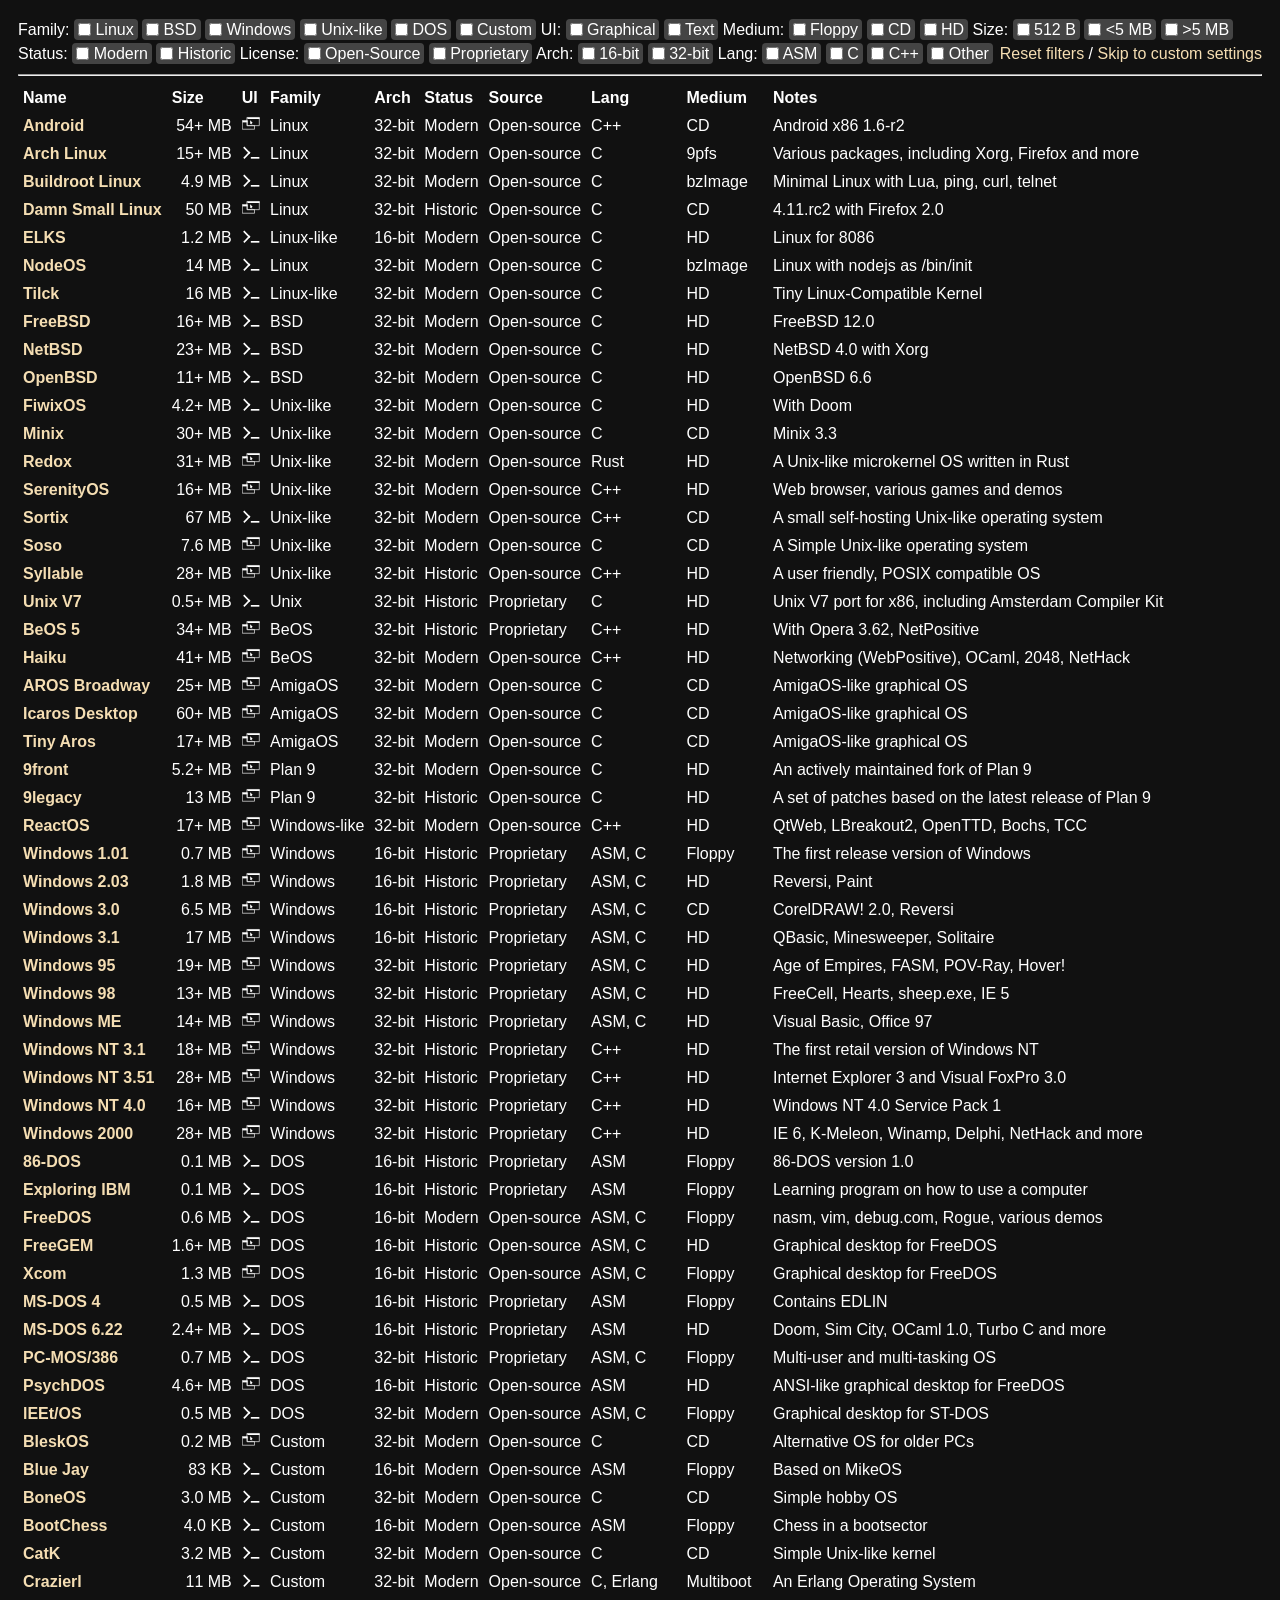
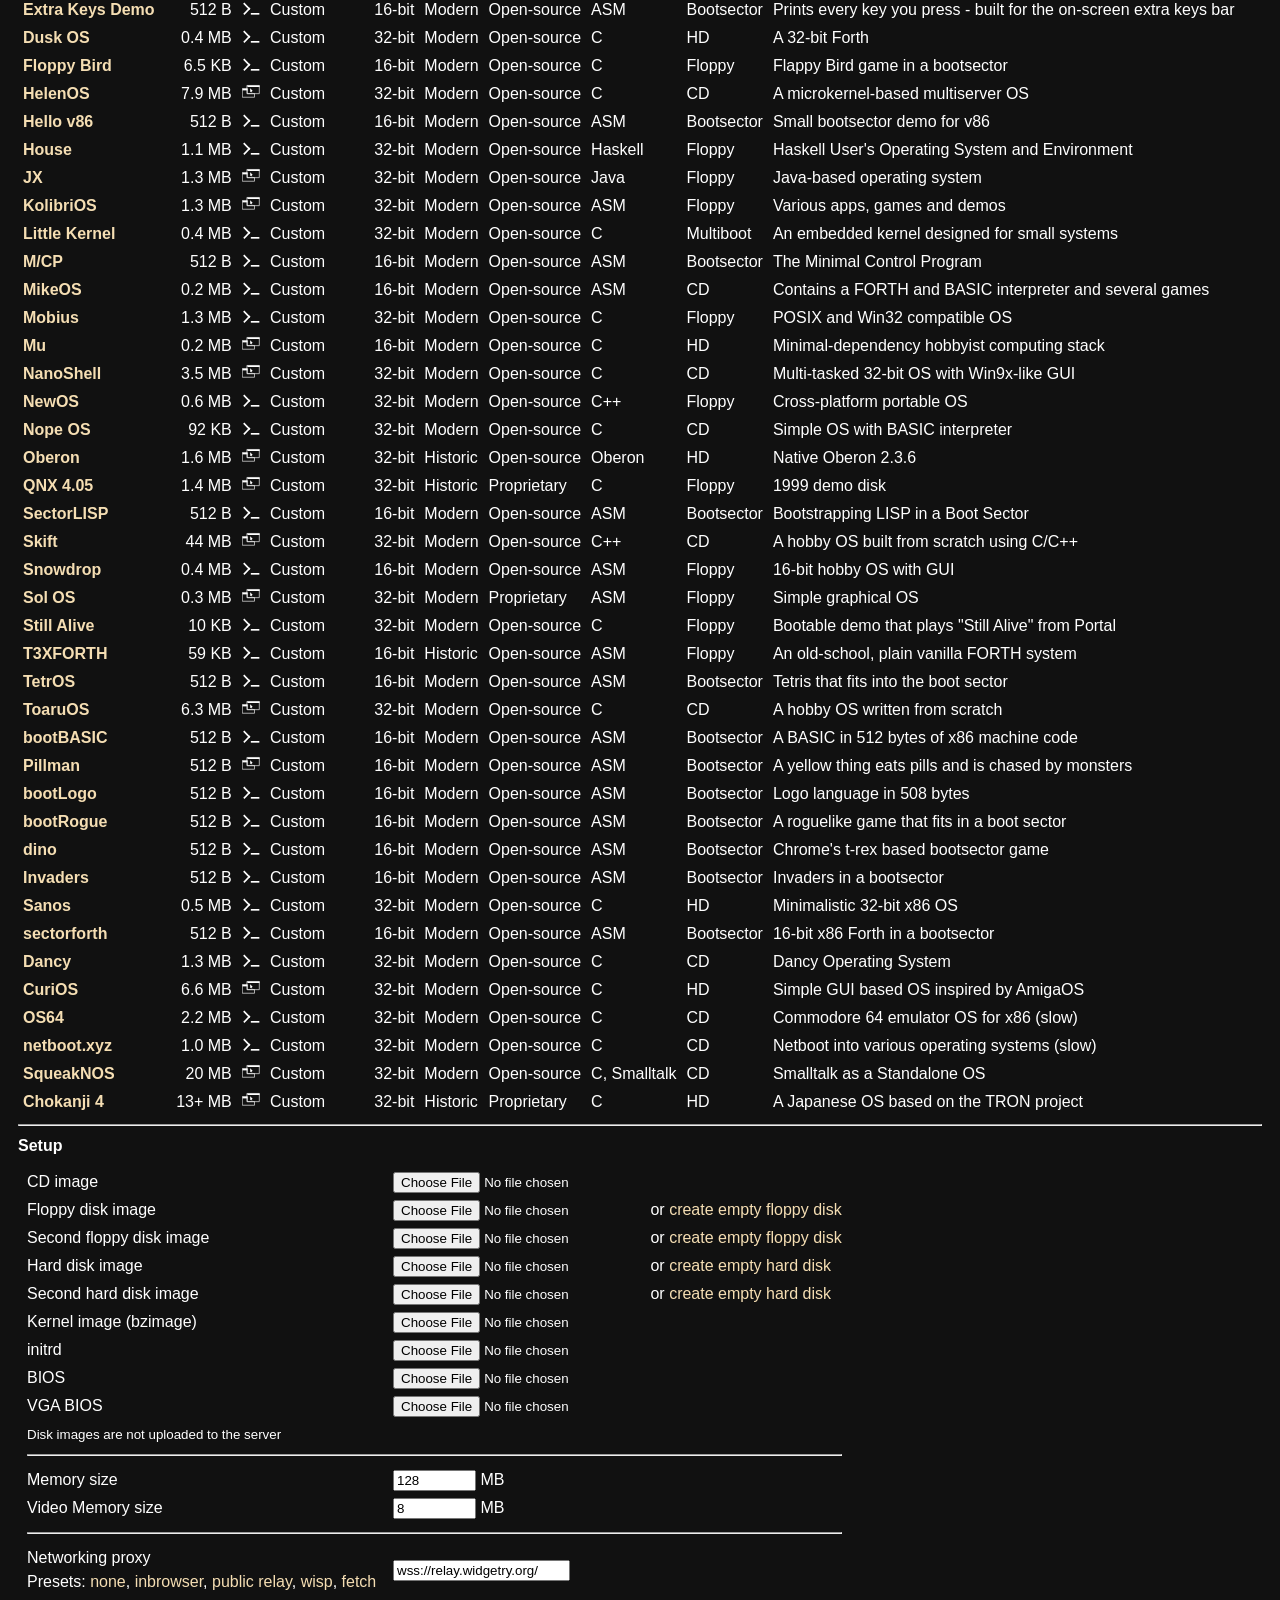
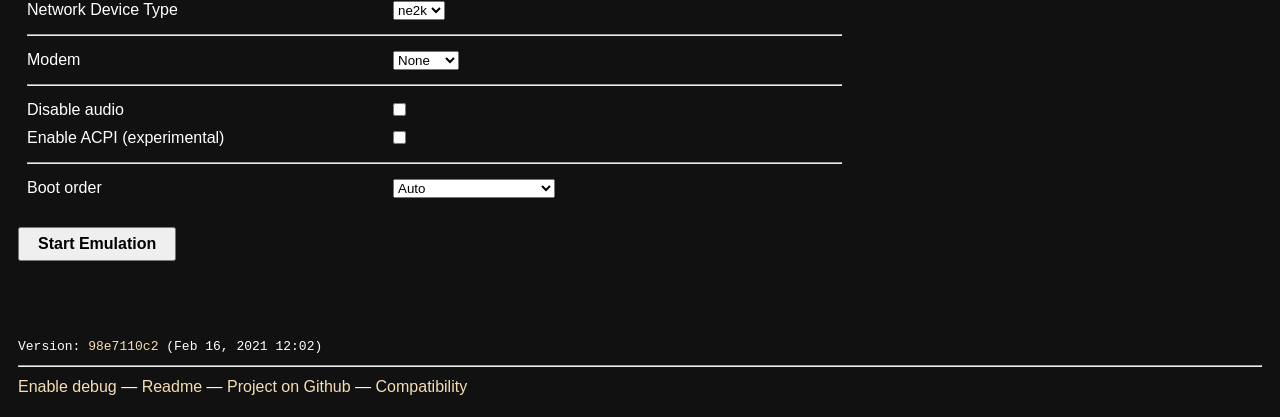
==== commit e3fdb540: "Extra keys: complete the Windows key set, add offline demo image Fill the gaps in the on-screen bar " ====
--- a/index.html
+++ b/index.html
@@ -132,6 +132,7 @@
 <a class="tr" href="?profile=bootchess" id="start_bootchess"><span>BootChess</span> <span>4.0 KB</span> <span><div class=tui_icon></div></span> <span>Custom</span> <span>16-bit</span> <span>Modern</span> <span>Open-source</span> <span>ASM</span> <span>Floppy</span> <span>Chess in a bootsector</span></a>
 <a class="tr" href="?profile=catk" id="start_catk"><span>CatK</span> <span>3.2 MB</span> <span><div class=tui_icon></div></span> <span>Custom</span> <span>32-bit</span> <span>Modern</span> <span>Open-source</span> <span>C</span> <span>CD</span> <span>Simple Unix-like kernel</span></a>
 <a class="tr" href="?profile=crazierl" id="start_crazierl"><span>Crazierl</span> <span>11 MB</span> <span><div class=tui_icon></div></span> <span>Custom</span> <span>32-bit</span> <span>Modern</span> <span>Open-source</span> <span>C, Erlang</span> <span>Multiboot</span> <span>An Erlang Operating System</span></a>
+<a class="tr" href="?profile=extra-keys-demo" id="start_extra-keys-demo"><span>Extra Keys Demo</span> <span>512 B</span> <span><div class=tui_icon></div></span> <span>Custom</span> <span>16-bit</span> <span>Modern</span> <span>Open-source</span> <span>ASM</span> <span>Bootsector</span> <span>Prints every key you press - built for the on-screen extra keys bar</span></a>
 <a class="tr" href="?profile=duskos" id="start_duskos"><span>Dusk OS</span> <span>0.4 MB</span> <span><div class=tui_icon></div></span> <span>Custom</span> <span>32-bit</span> <span>Modern</span> <span>Open-source</span> <span>C</span> <span>HD</span> <span>A 32-bit Forth</span></a>
 <a class="tr" href="?profile=floppybird" id="start_floppybird"><span>Floppy Bird</span> <span>6.5 KB</span> <span><div class=tui_icon></div></span> <span>Custom</span> <span>16-bit</span> <span>Modern</span> <span>Open-source</span> <span>C</span> <span>Floppy</span> <span>Flappy Bird game in a bootsector</span></a>
 <a class="tr" href="?profile=helenos" id="start_helenos"><span>HelenOS</span> <span>7.9 MB</span> <span><div class=gui_icon></div></span> <span>Custom</span> <span>32-bit</span> <span>Modern</span> <span>Open-source</span> <span>C</span> <span>CD</span> <span>A microkernel-based multiserver OS</span></a>
